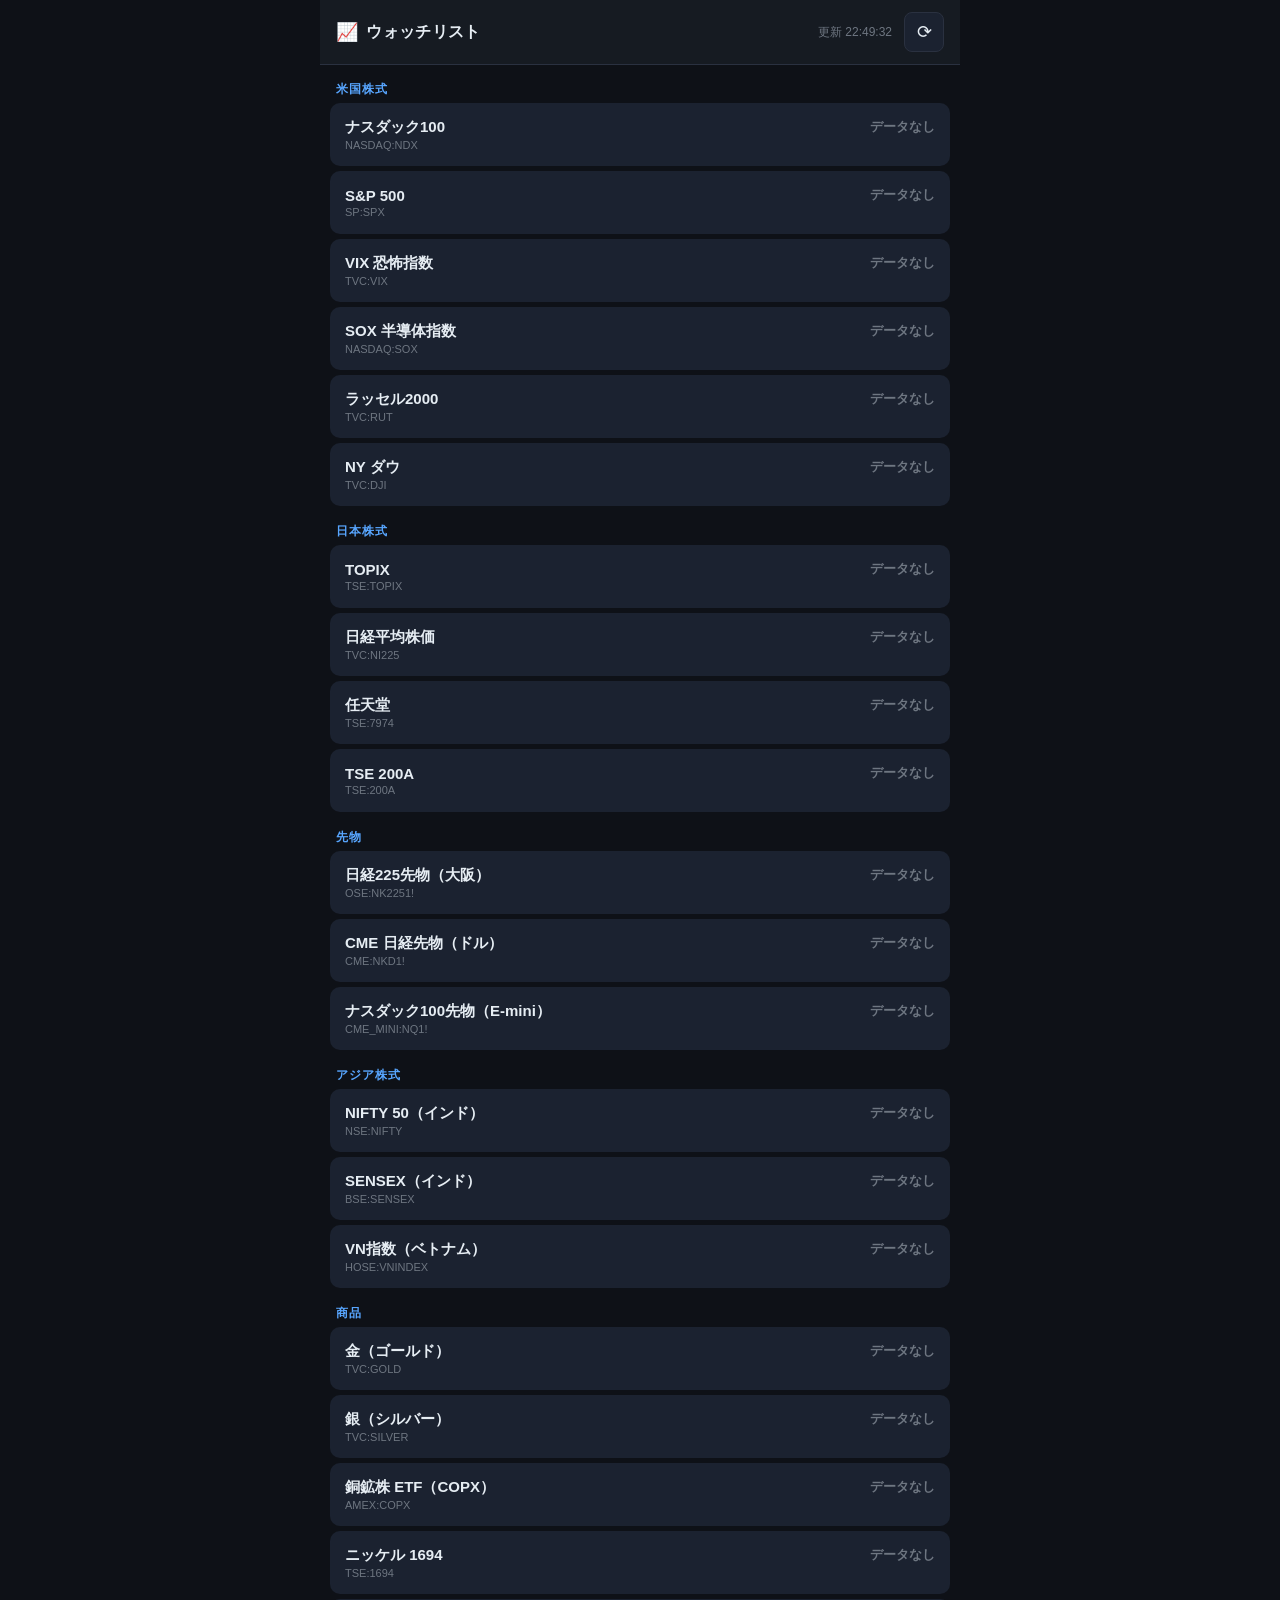
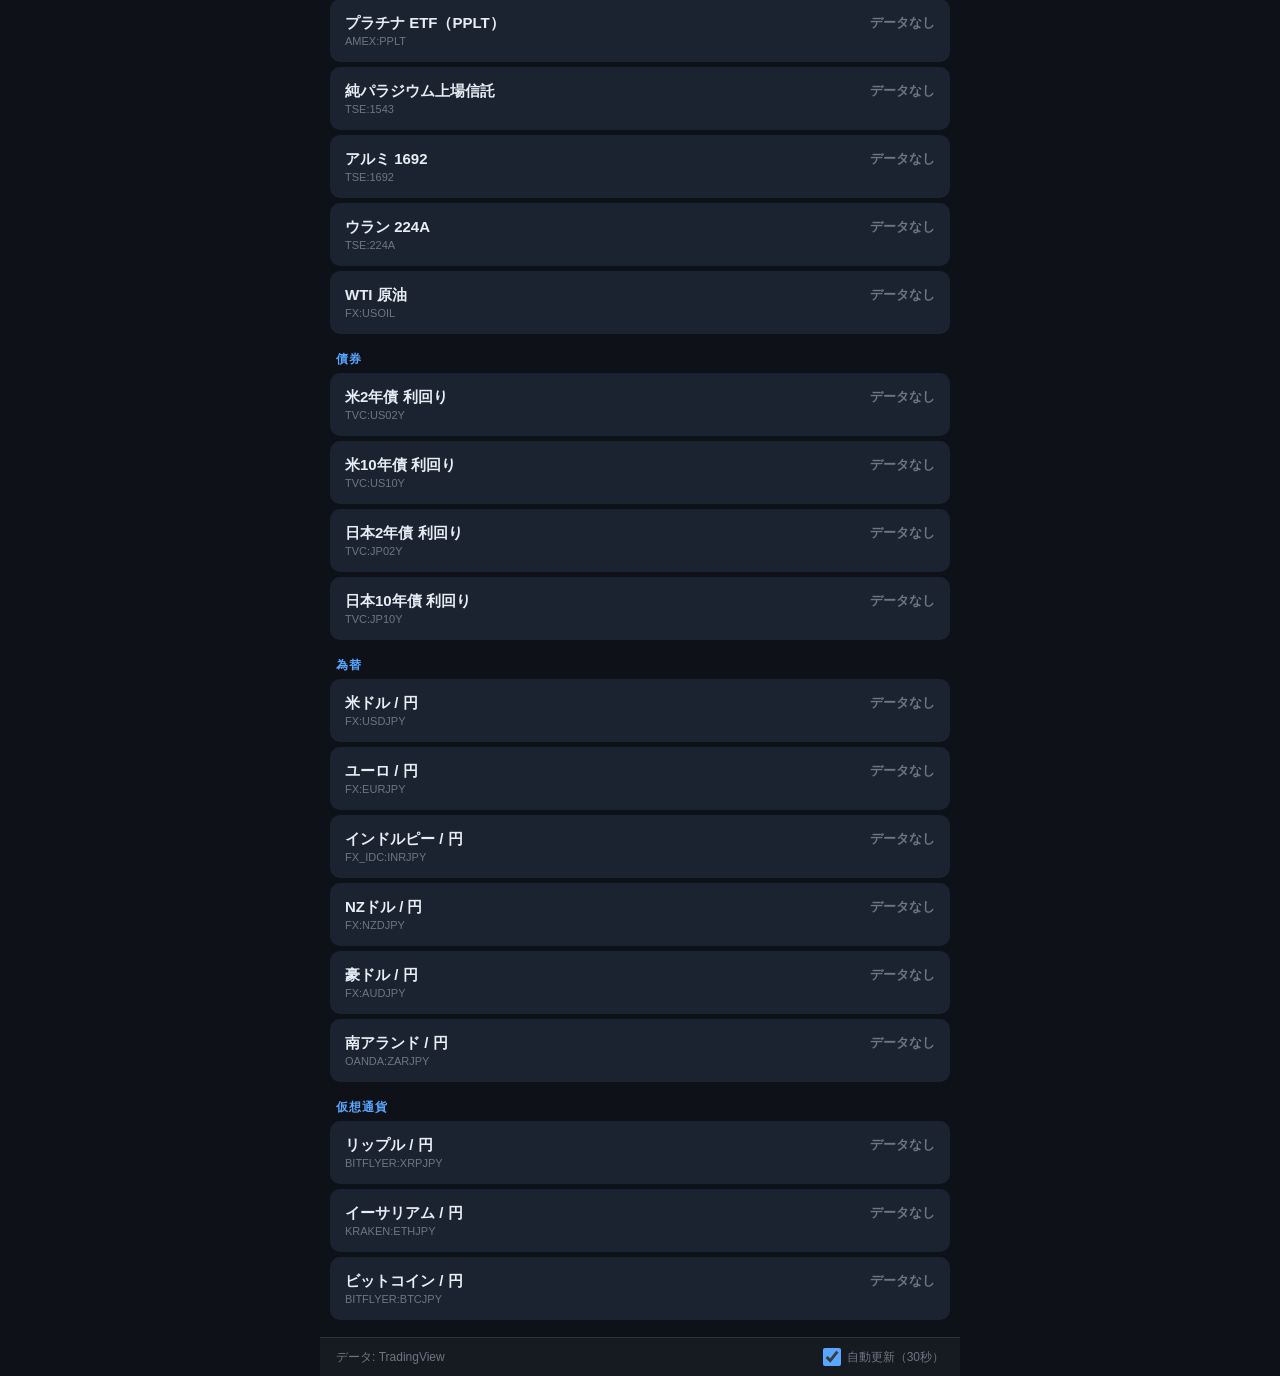
==== index.html @ 6445b15e "ウォッチリスト Web/PWA版を追加 株価指数・為替・商品・債券・仮想通貨の現在値・前日比・前日比%を表示する スマホ対応のWebアプリ（PWA）。GitHub Pagesで公開可能。  Co-Au" ====
<!DOCTYPE html>
<html lang="ja">
<head>
  <meta charset="UTF-8" />
  <meta name="viewport" content="width=device-width, initial-scale=1.0, viewport-fit=cover" />
  <title>ウォッチリスト</title>
  <meta name="theme-color" content="#0e1117" />
  <meta name="color-scheme" content="dark" />
  <!-- iOS: ホーム画面アプリ用 -->
  <meta name="apple-mobile-web-app-capable" content="yes" />
  <meta name="apple-mobile-web-app-status-bar-style" content="black-translucent" />
  <meta name="apple-mobile-web-app-title" content="ウォッチリスト" />
  <link rel="apple-touch-icon" href="icons/apple-touch-icon.png" />
  <link rel="manifest" href="manifest.webmanifest" />
  <link rel="stylesheet" href="styles.css" />
</head>
<body>
  <header class="topbar">
    <div class="title">
      <span class="logo">📈</span>
      <span>ウォッチリスト</span>
    </div>
    <div class="actions">
      <span id="updated" class="updated">—</span>
      <button id="refresh" class="refresh-btn" title="更新" aria-label="更新">⟳</button>
    </div>
  </header>

  <main id="list" class="list">
    <div class="placeholder">読み込み中…</div>
  </main>

  <footer class="footer">
    <span>データ: TradingView</span>
    <label class="auto">
      <input type="checkbox" id="autoToggle" checked />
      自動更新（30秒）
    </label>
  </footer>

  <script src="symbols.js"></script>
  <script src="app.js"></script>
</body>
</html>
---- styles.css ----
:root {
  --bg: #0e1117;
  --bg-elev: #161b22;
  --bg-row: #1b2230;
  --bg-row-hover: #222b3a;
  --border: #2a3140;
  --text: #e6edf3;
  --text-dim: #8b949e;
  --text-faint: #6e7681;
  --up: #2ecc71;
  --up-bg: rgba(46, 204, 113, 0.12);
  --down: #ff5c5c;
  --down-bg: rgba(255, 92, 92, 0.12);
  --accent: #58a6ff;
}

* {
  box-sizing: border-box;
  margin: 0;
  padding: 0;
  -webkit-tap-highlight-color: transparent;
}

html, body {
  background: var(--bg);
  color: var(--text);
  font-family: "Segoe UI", "Hiragino Kaku Gothic ProN", "Yu Gothic UI", Meiryo, sans-serif;
  font-size: 15px;
}

body {
  width: 100%;
  max-width: 640px;
  margin: 0 auto;
  min-height: 100vh;
  min-height: 100dvh;
  display: flex;
  flex-direction: column;
}

/* ---- Top bar ---- */
.topbar {
  display: flex;
  align-items: center;
  justify-content: space-between;
  padding: 12px 16px;
  padding-top: calc(12px + env(safe-area-inset-top));
  padding-left: calc(16px + env(safe-area-inset-left));
  padding-right: calc(16px + env(safe-area-inset-right));
  background: var(--bg-elev);
  border-bottom: 1px solid var(--border);
  position: sticky;
  top: 0;
  z-index: 5;
}

.title {
  display: flex;
  align-items: center;
  gap: 8px;
  font-weight: 600;
  font-size: 16px;
  letter-spacing: 0.02em;
}
.logo { font-size: 18px; }

.actions {
  display: flex;
  align-items: center;
  gap: 12px;
}

.updated {
  color: var(--text-faint);
  font-size: 12px;
  font-variant-numeric: tabular-nums;
}

.refresh-btn {
  background: var(--bg-row);
  color: var(--text);
  border: 1px solid var(--border);
  border-radius: 8px;
  width: 40px;
  height: 40px;
  font-size: 18px;
  cursor: pointer;
  transition: background 0.15s, transform 0.3s;
}
.refresh-btn:active { background: var(--bg-row-hover); }
.refresh-btn.spinning { animation: spin 0.8s linear infinite; }

@keyframes spin { to { transform: rotate(360deg); } }

/* ---- List ---- */
.list {
  flex: 1;
  overflow-y: auto;
  -webkit-overflow-scrolling: touch;
  padding: 4px 0 12px;
  padding-left: env(safe-area-inset-left);
  padding-right: env(safe-area-inset-right);
}

.placeholder {
  color: var(--text-dim);
  text-align: center;
  padding: 48px 0;
}

.section-head {
  position: sticky;
  top: 0;
  background: var(--bg);
  color: var(--accent);
  font-size: 12px;
  font-weight: 700;
  letter-spacing: 0.08em;
  text-transform: uppercase;
  padding: 12px 16px 5px;
  z-index: 2;
}

.row {
  display: grid;
  grid-template-columns: 1fr auto;
  align-items: center;
  gap: 4px 12px;
  padding: 12px 14px;
  margin: 0 10px 5px;
  background: var(--bg-row);
  border-radius: 10px;
  border: 1px solid transparent;
  transition: background 0.12s;
}
.row:active { background: var(--bg-row-hover); }

.name-cell { min-width: 0; }
.name {
  font-weight: 600;
  font-size: 15px;
  white-space: nowrap;
  overflow: hidden;
  text-overflow: ellipsis;
}
.symbol {
  color: var(--text-faint);
  font-size: 11px;
  font-variant-numeric: tabular-nums;
  margin-top: 2px;
}

.value-cell {
  text-align: right;
  white-space: nowrap;
}
.price {
  font-weight: 700;
  font-variant-numeric: tabular-nums;
  font-size: 17px;
}
.change {
  font-size: 12px;
  font-variant-numeric: tabular-nums;
  margin-top: 3px;
  display: inline-flex;
  gap: 7px;
  align-items: center;
}
.chg-pct {
  padding: 2px 7px;
  border-radius: 6px;
  font-weight: 600;
}

.up { color: var(--up); }
.down { color: var(--down); }
.flat { color: var(--text-dim); }
.chg-pct.up { background: var(--up-bg); }
.chg-pct.down { background: var(--down-bg); }
.chg-pct.flat { background: rgba(139,148,158,0.12); }

.na { color: var(--text-faint); font-size: 13px; }

.row.loading .price,
.row.loading .change { color: var(--text-faint); }

/* ---- Footer ---- */
.footer {
  display: flex;
  align-items: center;
  justify-content: space-between;
  padding: 10px 16px;
  padding-bottom: calc(10px + env(safe-area-inset-bottom));
  padding-left: calc(16px + env(safe-area-inset-left));
  padding-right: calc(16px + env(safe-area-inset-right));
  background: var(--bg-elev);
  border-top: 1px solid var(--border);
  color: var(--text-faint);
  font-size: 12px;
}
.auto {
  display: flex;
  align-items: center;
  gap: 6px;
  cursor: pointer;
  user-select: none;
}
.auto input {
  accent-color: var(--accent);
  width: 18px;
  height: 18px;
}

/* Scrollbar (desktop) */
.list::-webkit-scrollbar { width: 9px; }
.list::-webkit-scrollbar-track { background: transparent; }
.list::-webkit-scrollbar-thumb {
  background: #2a3140;
  border-radius: 5px;
  border: 2px solid var(--bg);
}
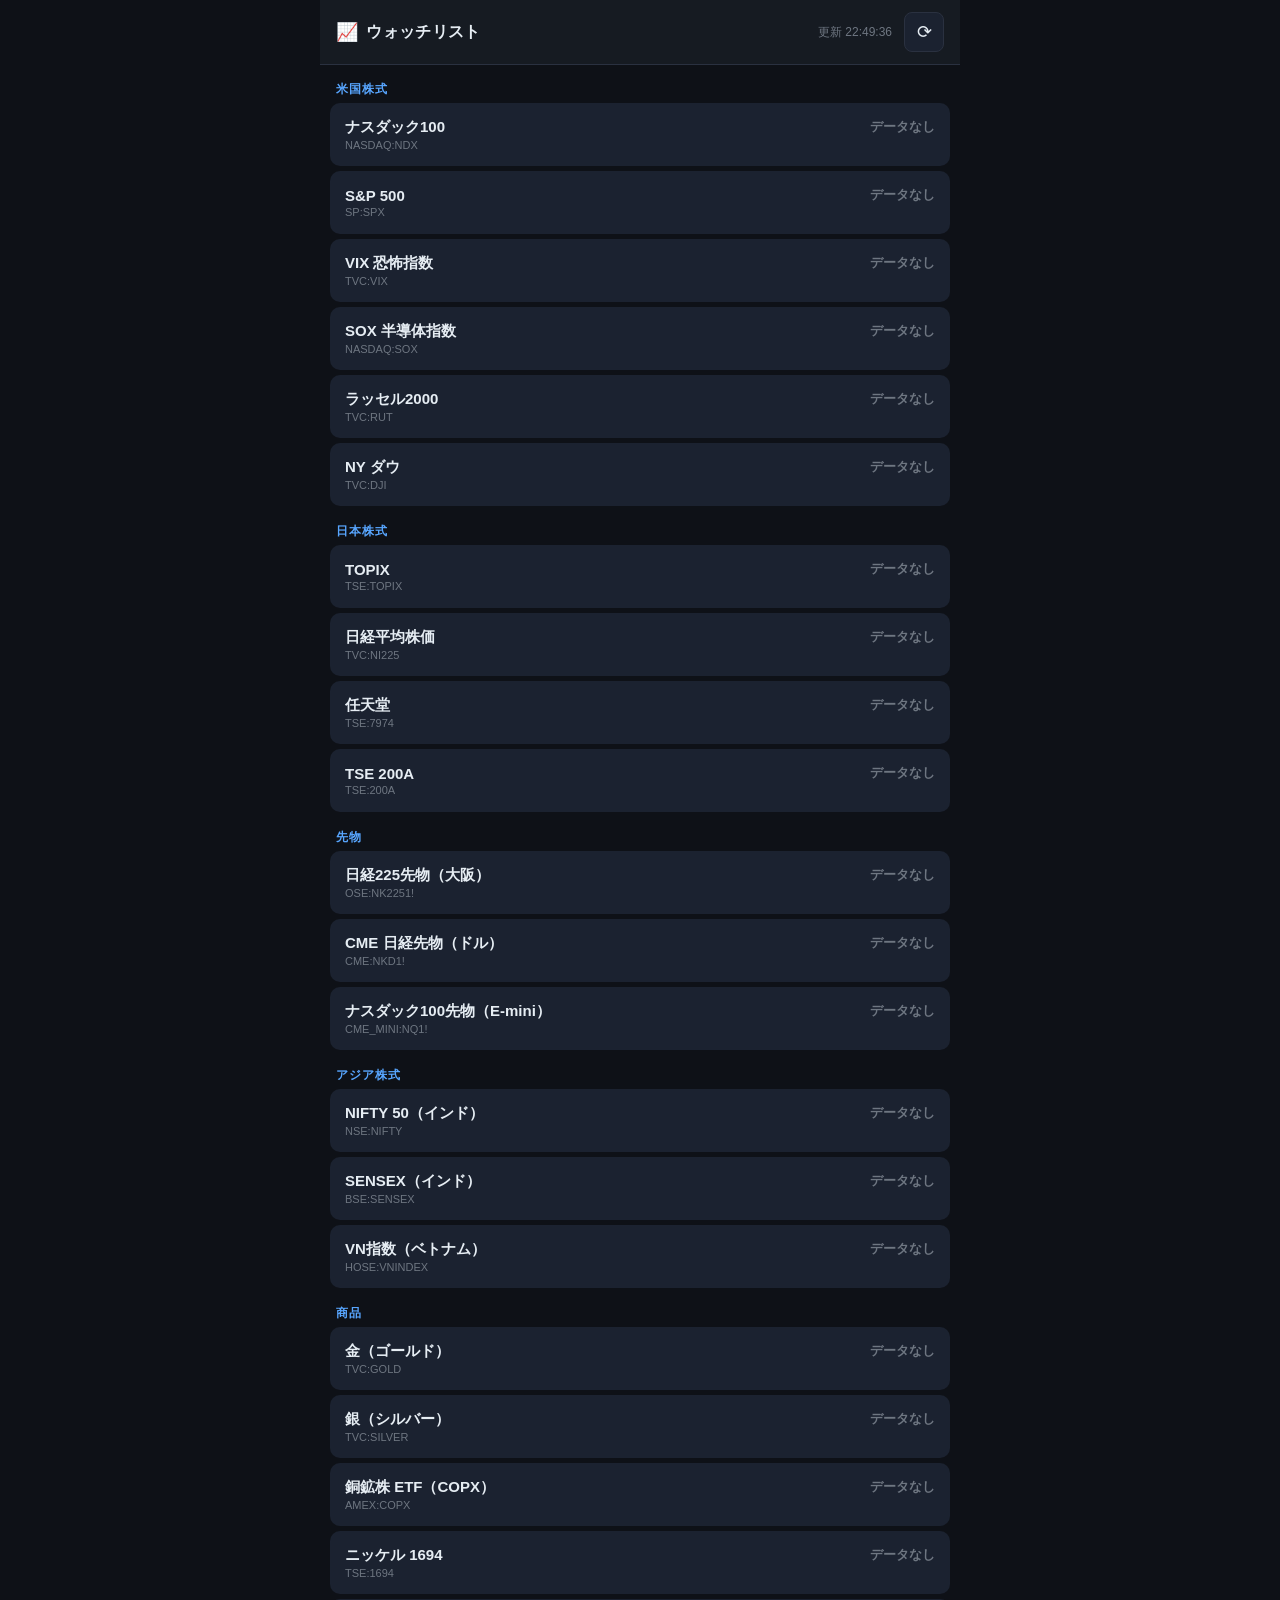
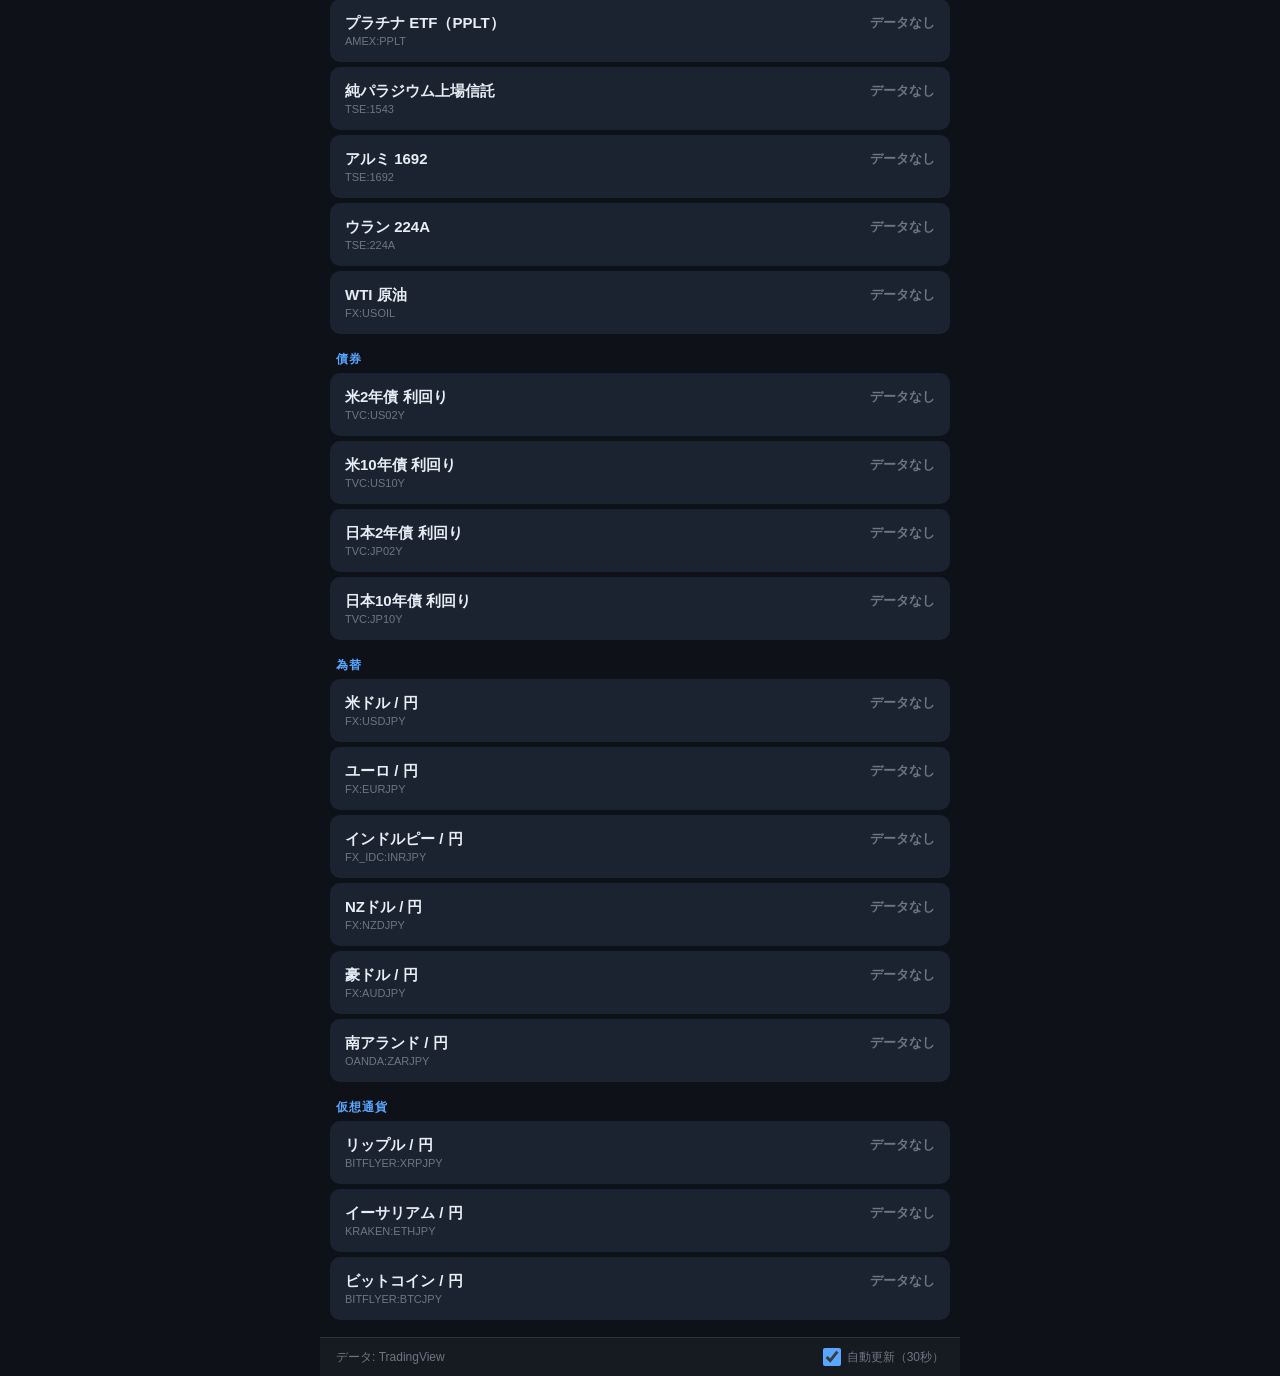
==== commit 85aa8e06: "月足チャート表示機能を追加 各銘柄をタップするとTradingViewの月足ローソク足チャートをモーダル表示。 - 埋め込み非対応の主要指数(S&P500/NASDAQ100/NYダウ/日経平均)はC" ====
--- a/index.html
+++ b/index.html
@@ -38,6 +38,25 @@
     </label>
   </footer>
 
+  <!-- 月足チャート モーダル -->
+  <div id="chartModal" class="modal" hidden>
+    <div class="modal-head">
+      <div class="modal-title">
+        <span id="chartName"></span>
+        <span id="chartSymbol" class="modal-sym"></span>
+        <span class="modal-tf">月足</span>
+      </div>
+      <div class="modal-head-actions">
+        <a id="chartOpenTV" class="tv-btn" href="#" target="_blank" rel="noopener" title="TradingViewで開く">TV ↗</a>
+        <button id="chartClose" class="modal-close" aria-label="閉じる">✕</button>
+      </div>
+    </div>
+    <div class="modal-body">
+      <div id="chartLoading" class="modal-loading">チャートを読み込み中…</div>
+      <iframe id="chartFrame" title="月足チャート" frameborder="0" scrolling="no" allowtransparency="true"></iframe>
+    </div>
+  </div>
+
   <script src="symbols.js"></script>
   <script src="app.js"></script>
 </body>
--- a/styles.css
+++ b/styles.css
@@ -132,7 +132,9 @@
   border-radius: 10px;
   border: 1px solid transparent;
   transition: background 0.12s;
-}
+  cursor: pointer;
+}
+.row:hover { border-color: var(--border); }
 .row:active { background: var(--bg-row-hover); }
 
 .name-cell { min-width: 0; }
@@ -212,6 +214,115 @@
   height: 18px;
 }
 
+/* ---- 月足チャート モーダル ---- */
+.modal {
+  position: fixed;
+  inset: 0;
+  z-index: 50;
+  background: var(--bg);
+  display: flex;
+  flex-direction: column;
+  animation: fadeIn 0.15s ease;
+}
+.modal[hidden] { display: none; }
+
+@keyframes fadeIn { from { opacity: 0; } to { opacity: 1; } }
+
+.modal-head {
+  display: flex;
+  align-items: center;
+  justify-content: space-between;
+  gap: 10px;
+  padding: 12px 16px;
+  padding-top: calc(12px + env(safe-area-inset-top));
+  padding-left: calc(16px + env(safe-area-inset-left));
+  padding-right: calc(16px + env(safe-area-inset-right));
+  background: var(--bg-elev);
+  border-bottom: 1px solid var(--border);
+}
+.modal-title {
+  display: flex;
+  align-items: baseline;
+  gap: 8px;
+  min-width: 0;
+  font-weight: 600;
+  font-size: 16px;
+  white-space: nowrap;
+  overflow: hidden;
+}
+.modal-title > span:first-child {
+  overflow: hidden;
+  text-overflow: ellipsis;
+}
+.modal-sym {
+  color: var(--text-faint);
+  font-size: 12px;
+  font-variant-numeric: tabular-nums;
+}
+.modal-tf {
+  flex: none;
+  color: var(--accent);
+  background: rgba(88, 166, 255, 0.12);
+  font-size: 12px;
+  font-weight: 700;
+  padding: 2px 8px;
+  border-radius: 6px;
+}
+.modal-head-actions {
+  display: flex;
+  align-items: center;
+  gap: 8px;
+  flex: none;
+}
+.tv-btn {
+  display: inline-flex;
+  align-items: center;
+  height: 40px;
+  padding: 0 12px;
+  background: var(--accent);
+  color: #0b1622;
+  font-size: 13px;
+  font-weight: 700;
+  text-decoration: none;
+  border-radius: 8px;
+  white-space: nowrap;
+}
+.tv-btn:active { filter: brightness(0.9); }
+.modal-close {
+  flex: none;
+  background: var(--bg-row);
+  color: var(--text);
+  border: 1px solid var(--border);
+  border-radius: 8px;
+  width: 40px;
+  height: 40px;
+  font-size: 16px;
+  cursor: pointer;
+}
+.modal-close:active { background: var(--bg-row-hover); }
+
+.modal-body {
+  position: relative;
+  flex: 1;
+  background: var(--bg);
+}
+.modal-loading {
+  position: absolute;
+  inset: 0;
+  display: flex;
+  align-items: center;
+  justify-content: center;
+  color: var(--text-dim);
+  font-size: 14px;
+}
+#chartFrame {
+  position: relative;
+  width: 100%;
+  height: 100%;
+  border: 0;
+  display: block;
+}
+
 /* Scrollbar (desktop) */
 .list::-webkit-scrollbar { width: 9px; }
 .list::-webkit-scrollbar-track { background: transparent; }
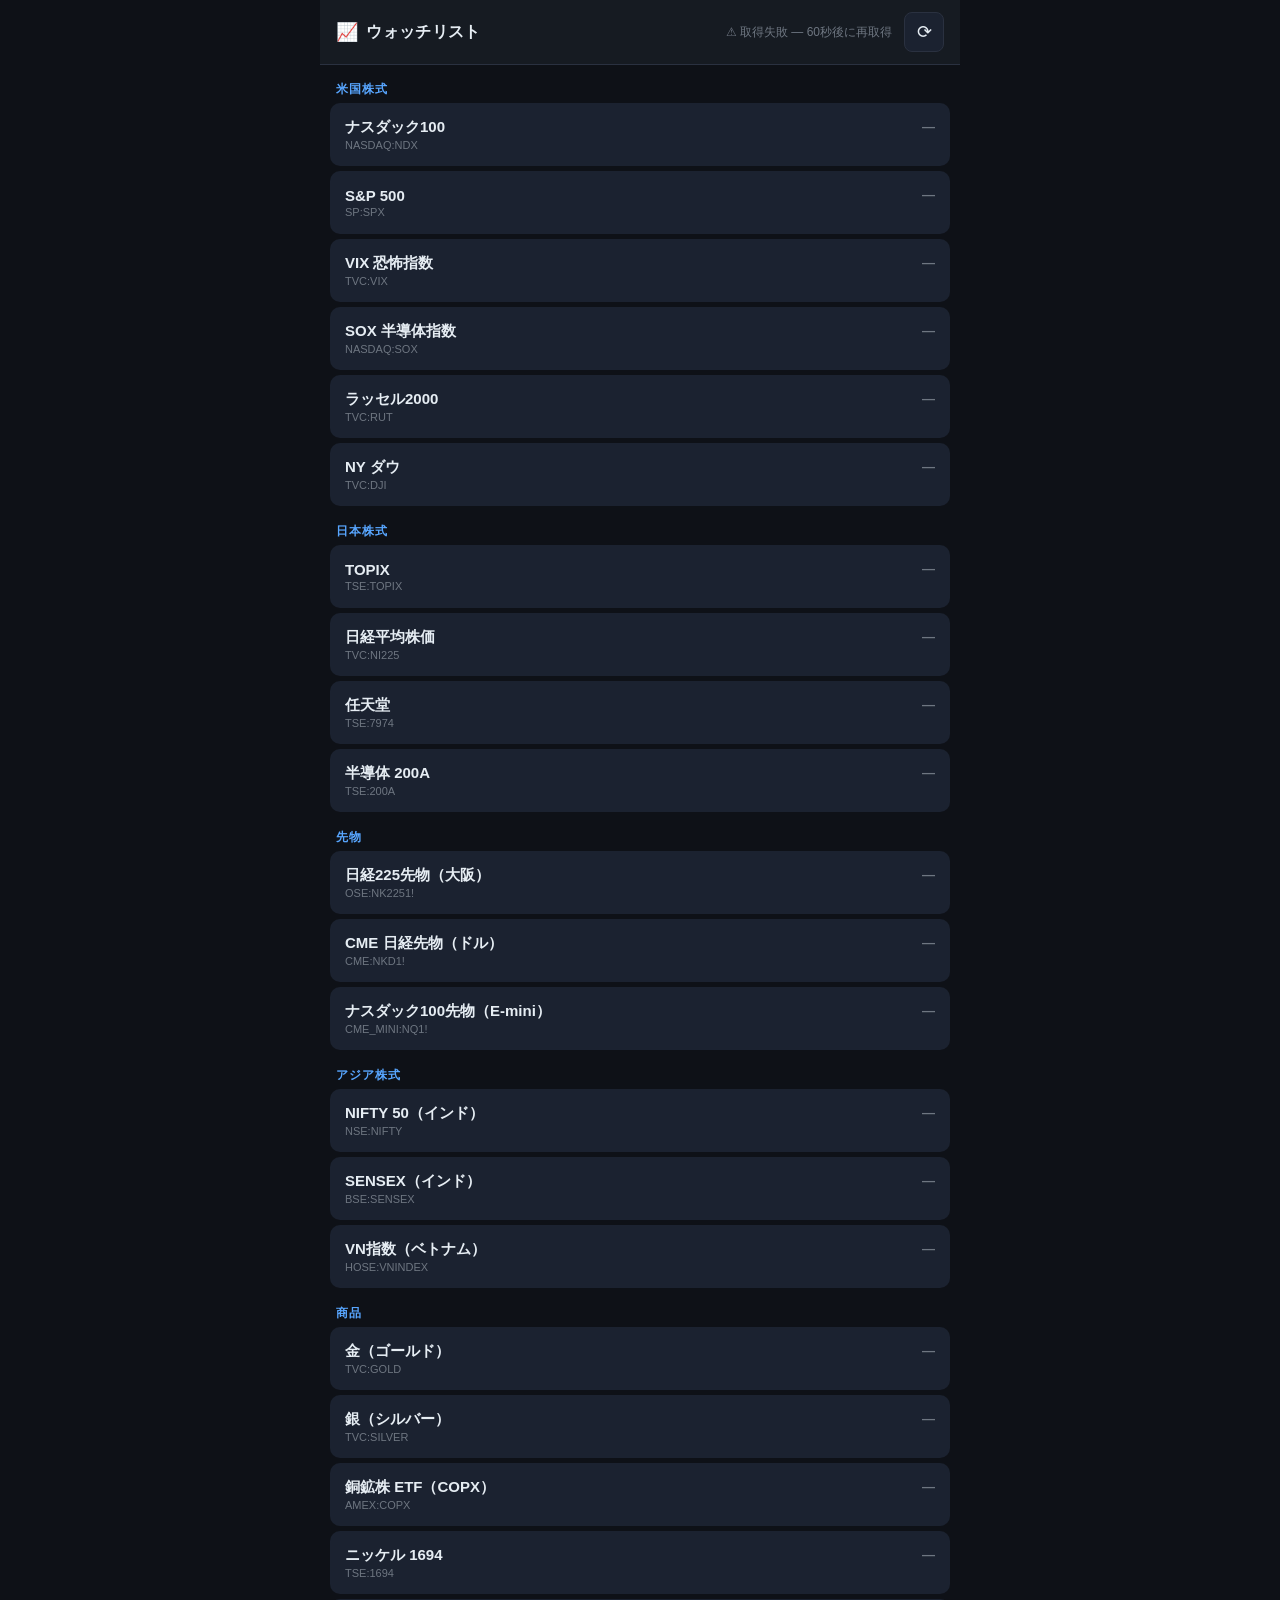
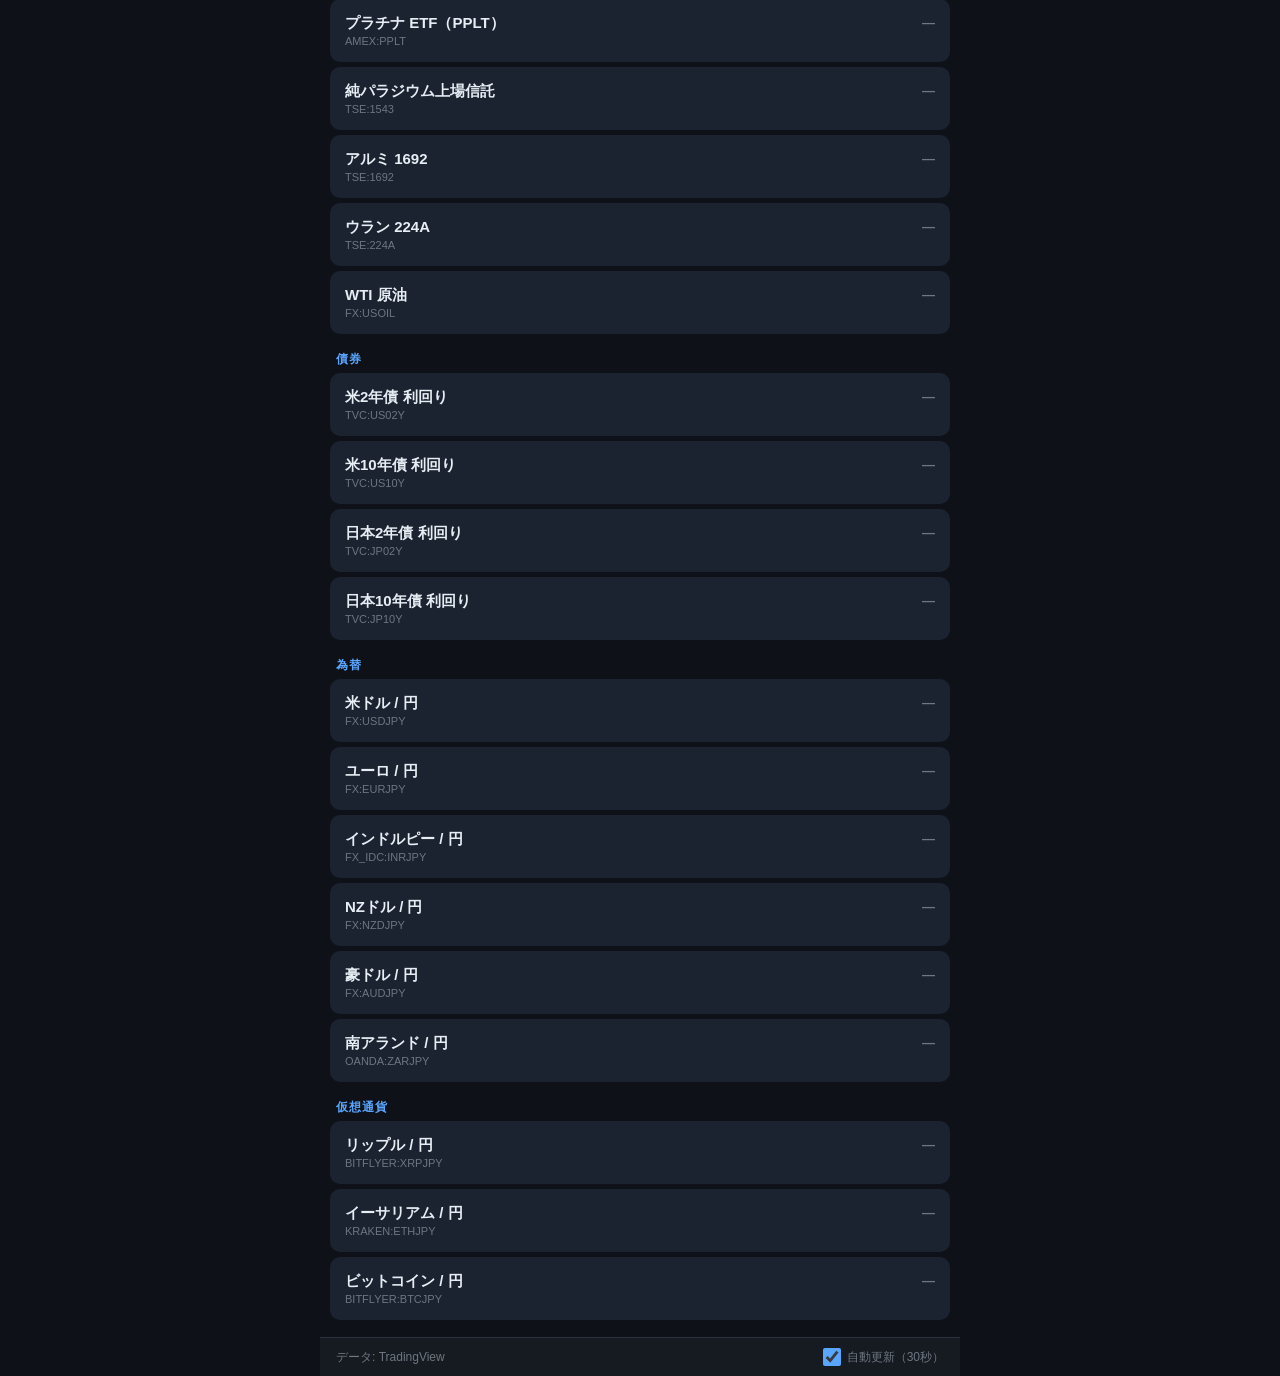
==== commit b0147d2d: "表示できない銘柄にStooq月足チャートを追加 TradingView埋め込みで表示できない銘柄(TSE個別株・ETF・TOPIX・SENSEX等)を Stooqの月足チャート画像でアプリ内表示できる" ====
--- a/index.html
+++ b/index.html
@@ -44,16 +44,23 @@
       <div class="modal-title">
         <span id="chartName"></span>
         <span id="chartSymbol" class="modal-sym"></span>
-        <span class="modal-tf">月足</span>
       </div>
       <div class="modal-head-actions">
-        <a id="chartOpenTV" class="tv-btn" href="#" target="_blank" rel="noopener" title="TradingViewで開く">TV ↗</a>
+        <div id="srcToggle" class="src-toggle" hidden>
+          <button type="button" class="src-btn" data-src="tv">TV</button>
+          <button type="button" class="src-btn" data-src="stooq">Stooq</button>
+        </div>
+        <a id="chartOpenExt" class="tv-btn" href="#" target="_blank" rel="noopener" title="外部サイトで開く">↗</a>
         <button id="chartClose" class="modal-close" aria-label="閉じる">✕</button>
       </div>
     </div>
     <div class="modal-body">
       <div id="chartLoading" class="modal-loading">チャートを読み込み中…</div>
       <iframe id="chartFrame" title="月足チャート" frameborder="0" scrolling="no" allowtransparency="true"></iframe>
+      <div id="chartImgWrap" class="chart-img-wrap" hidden>
+        <img id="chartImg" alt="月足チャート" />
+        <div class="chart-img-note">Stooq 提供 ・ 月足ローソク足</div>
+      </div>
     </div>
   </div>
 
--- a/styles.css
+++ b/styles.css
@@ -187,6 +187,10 @@
 .row.loading .price,
 .row.loading .change { color: var(--text-faint); }
 
+/* 取得失敗時に直近値を保持表示（薄く） */
+.row.stale .price,
+.row.stale .change { opacity: 0.5; }
+
 /* ---- Footer ---- */
 .footer {
   display: flex;
@@ -242,15 +246,16 @@
 }
 .modal-title {
   display: flex;
-  align-items: baseline;
-  gap: 8px;
+  flex-direction: column;
+  justify-content: center;
+  gap: 1px;
   min-width: 0;
+  overflow: hidden;
+}
+.modal-title > span:first-child {
   font-weight: 600;
-  font-size: 16px;
+  font-size: 15px;
   white-space: nowrap;
-  overflow: hidden;
-}
-.modal-title > span:first-child {
   overflow: hidden;
   text-overflow: ellipsis;
 }
@@ -301,10 +306,55 @@
 }
 .modal-close:active { background: var(--bg-row-hover); }
 
+/* ソース切替（TV / Stooq） */
+.src-toggle {
+  display: inline-flex;
+  border: 1px solid var(--border);
+  border-radius: 8px;
+  overflow: hidden;
+  flex: none;
+}
+.src-btn {
+  background: var(--bg-row);
+  color: var(--text-dim);
+  border: 0;
+  height: 40px;
+  padding: 0 12px;
+  font-size: 13px;
+  font-weight: 700;
+  cursor: pointer;
+}
+.src-btn + .src-btn { border-left: 1px solid var(--border); }
+.src-btn.active { background: var(--accent); color: #0b1622; }
+
 .modal-body {
   position: relative;
   flex: 1;
   background: var(--bg);
+}
+
+/* Stooq 画像チャート */
+.chart-img-wrap {
+  position: absolute;
+  inset: 0;
+  display: flex;
+  flex-direction: column;
+  align-items: center;
+  justify-content: center;
+  gap: 10px;
+  padding: 12px;
+  overflow: auto;
+}
+#chartImg {
+  max-width: 100%;
+  height: auto;
+  background: #fff;
+  border-radius: 8px;
+  box-shadow: 0 2px 12px rgba(0, 0, 0, 0.4);
+}
+.chart-img-note {
+  color: var(--text-faint);
+  font-size: 12px;
 }
 .modal-loading {
   position: absolute;
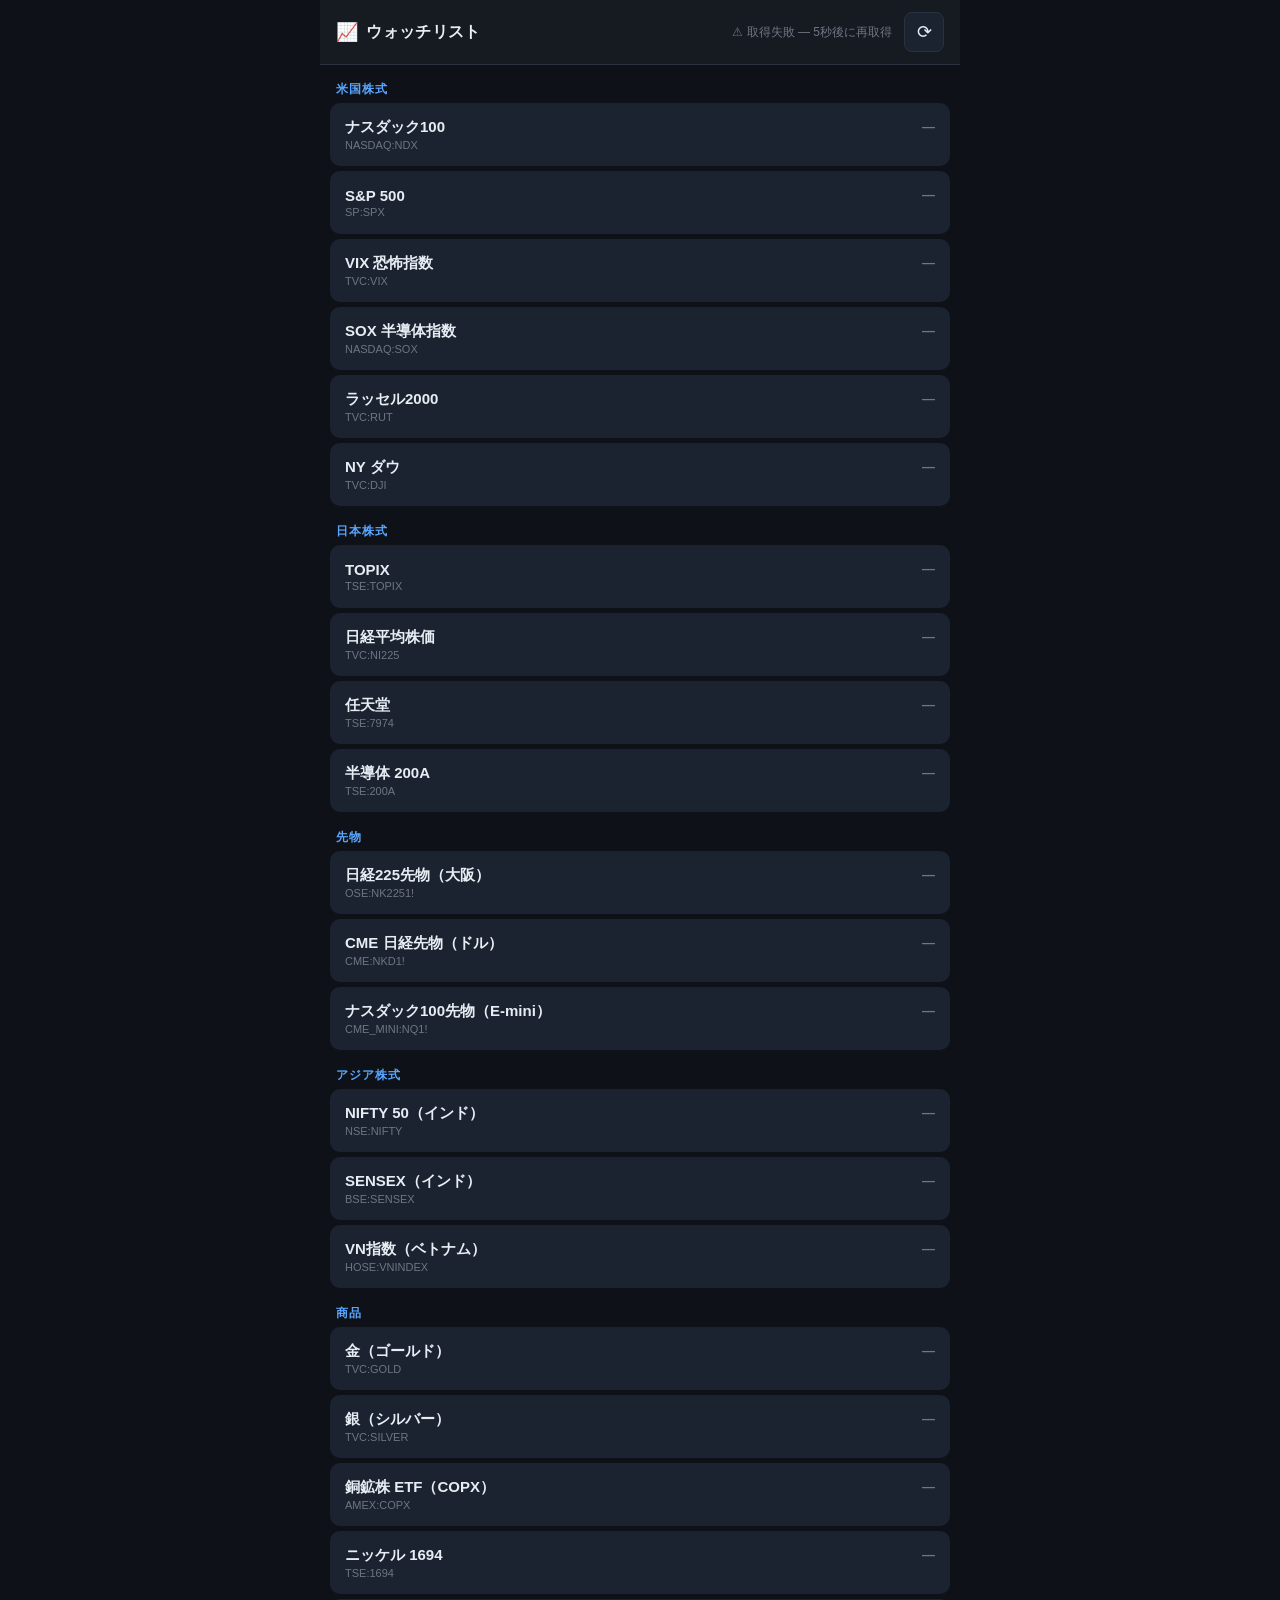
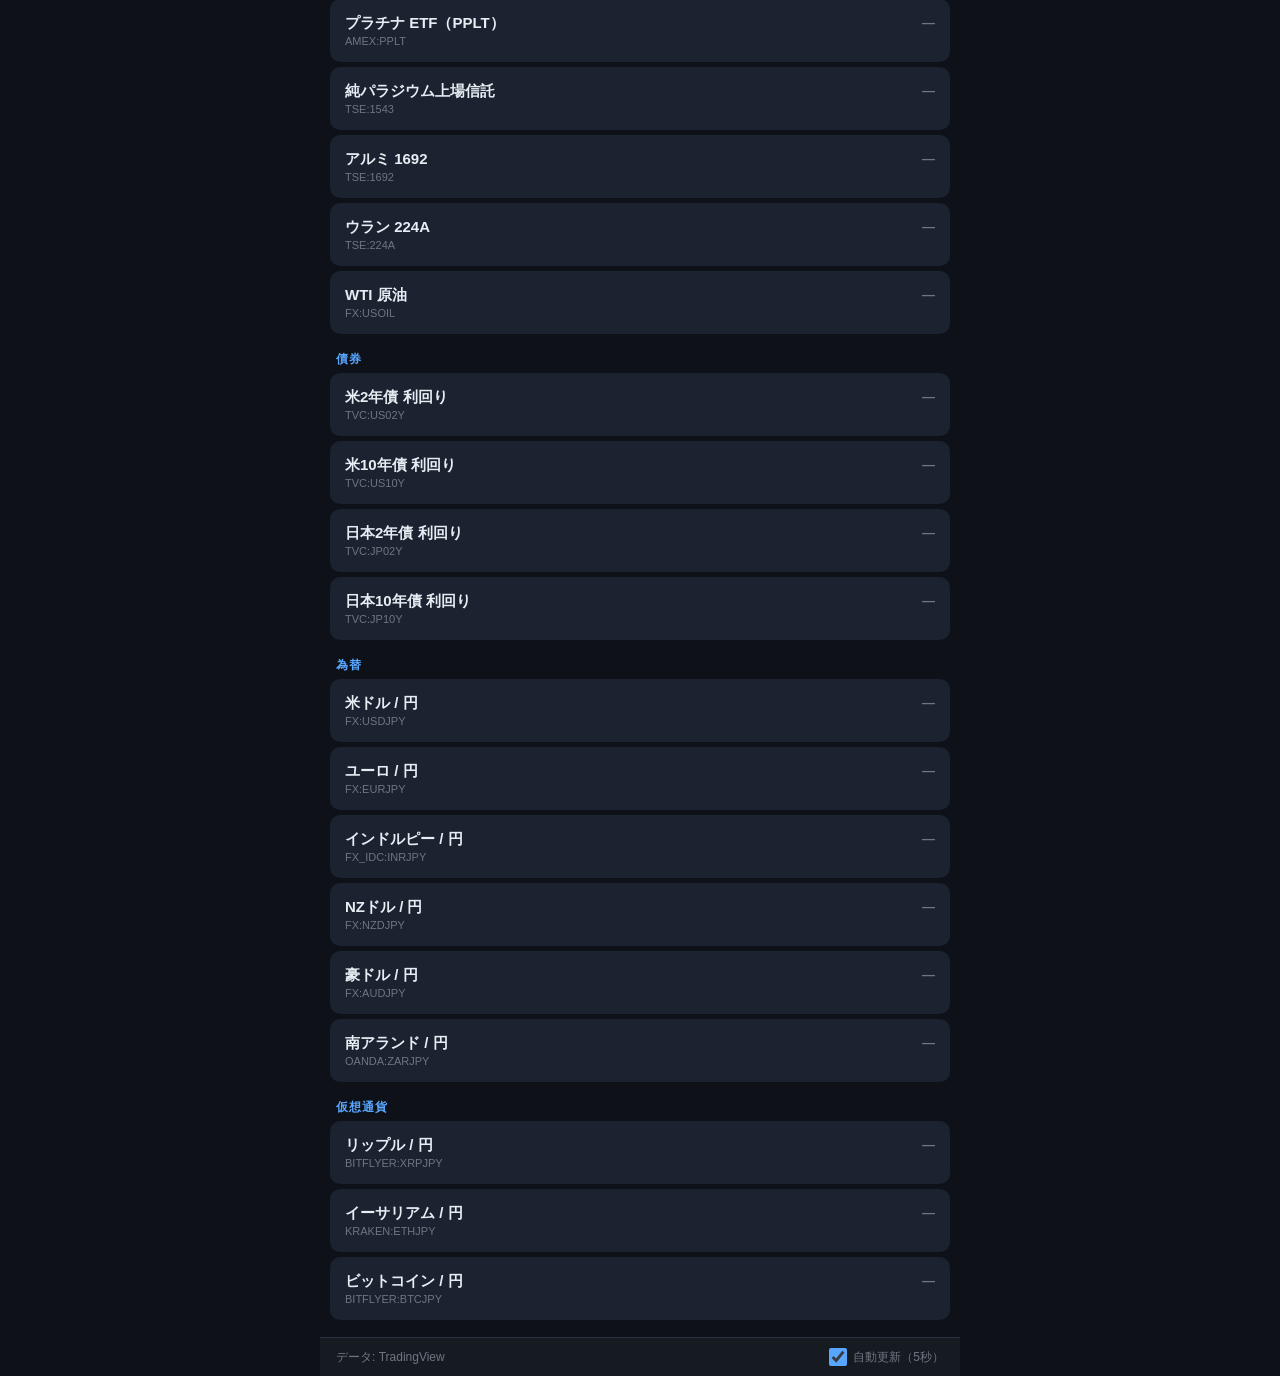
==== commit 5987bebb: "自動更新間隔を5秒に変更 自動更新の間隔を60秒→5秒に短縮（まとめ取得のため1回5秒で1リクエスト）。 フッター表示も「自動更新（5秒）」に更新。 Service Worker キャッシュを v8 " ====
--- a/index.html
+++ b/index.html
@@ -34,7 +34,7 @@
     <span>データ: TradingView</span>
     <label class="auto">
       <input type="checkbox" id="autoToggle" checked />
-      自動更新（30秒）
+      自動更新（5秒）
     </label>
   </footer>
 
@@ -58,8 +58,11 @@
       <div id="chartLoading" class="modal-loading">チャートを読み込み中…</div>
       <iframe id="chartFrame" title="月足チャート" frameborder="0" scrolling="no" allowtransparency="true"></iframe>
       <div id="chartImgWrap" class="chart-img-wrap" hidden>
-        <img id="chartImg" alt="月足チャート" />
-        <div class="chart-img-note">Stooq 提供 ・ 月足ローソク足</div>
+        <img id="chartImg" alt="" />
+        <div id="chartImgNote" class="chart-img-note">Stooq 提供 ・ 月足ローソク足</div>
+        <div id="chartImgError" class="chart-img-error" hidden>
+          チャート画像を取得できませんでした。<br />「Stooq ↗」から開いてご確認ください。
+        </div>
       </div>
     </div>
   </div>
--- a/styles.css
+++ b/styles.css
@@ -326,6 +326,7 @@
 }
 .src-btn + .src-btn { border-left: 1px solid var(--border); }
 .src-btn.active { background: var(--accent); color: #0b1622; }
+.src-toggle[hidden] { display: none; }
 
 .modal-body {
   position: relative;
@@ -334,6 +335,7 @@
 }
 
 /* Stooq 画像チャート */
+.chart-img-wrap[hidden] { display: none; }
 .chart-img-wrap {
   position: absolute;
   inset: 0;
@@ -356,6 +358,13 @@
   color: var(--text-faint);
   font-size: 12px;
 }
+.chart-img-error {
+  color: var(--text-dim);
+  font-size: 13px;
+  line-height: 1.6;
+  text-align: center;
+}
+.chart-img-error[hidden] { display: none; }
 .modal-loading {
   position: absolute;
   inset: 0;
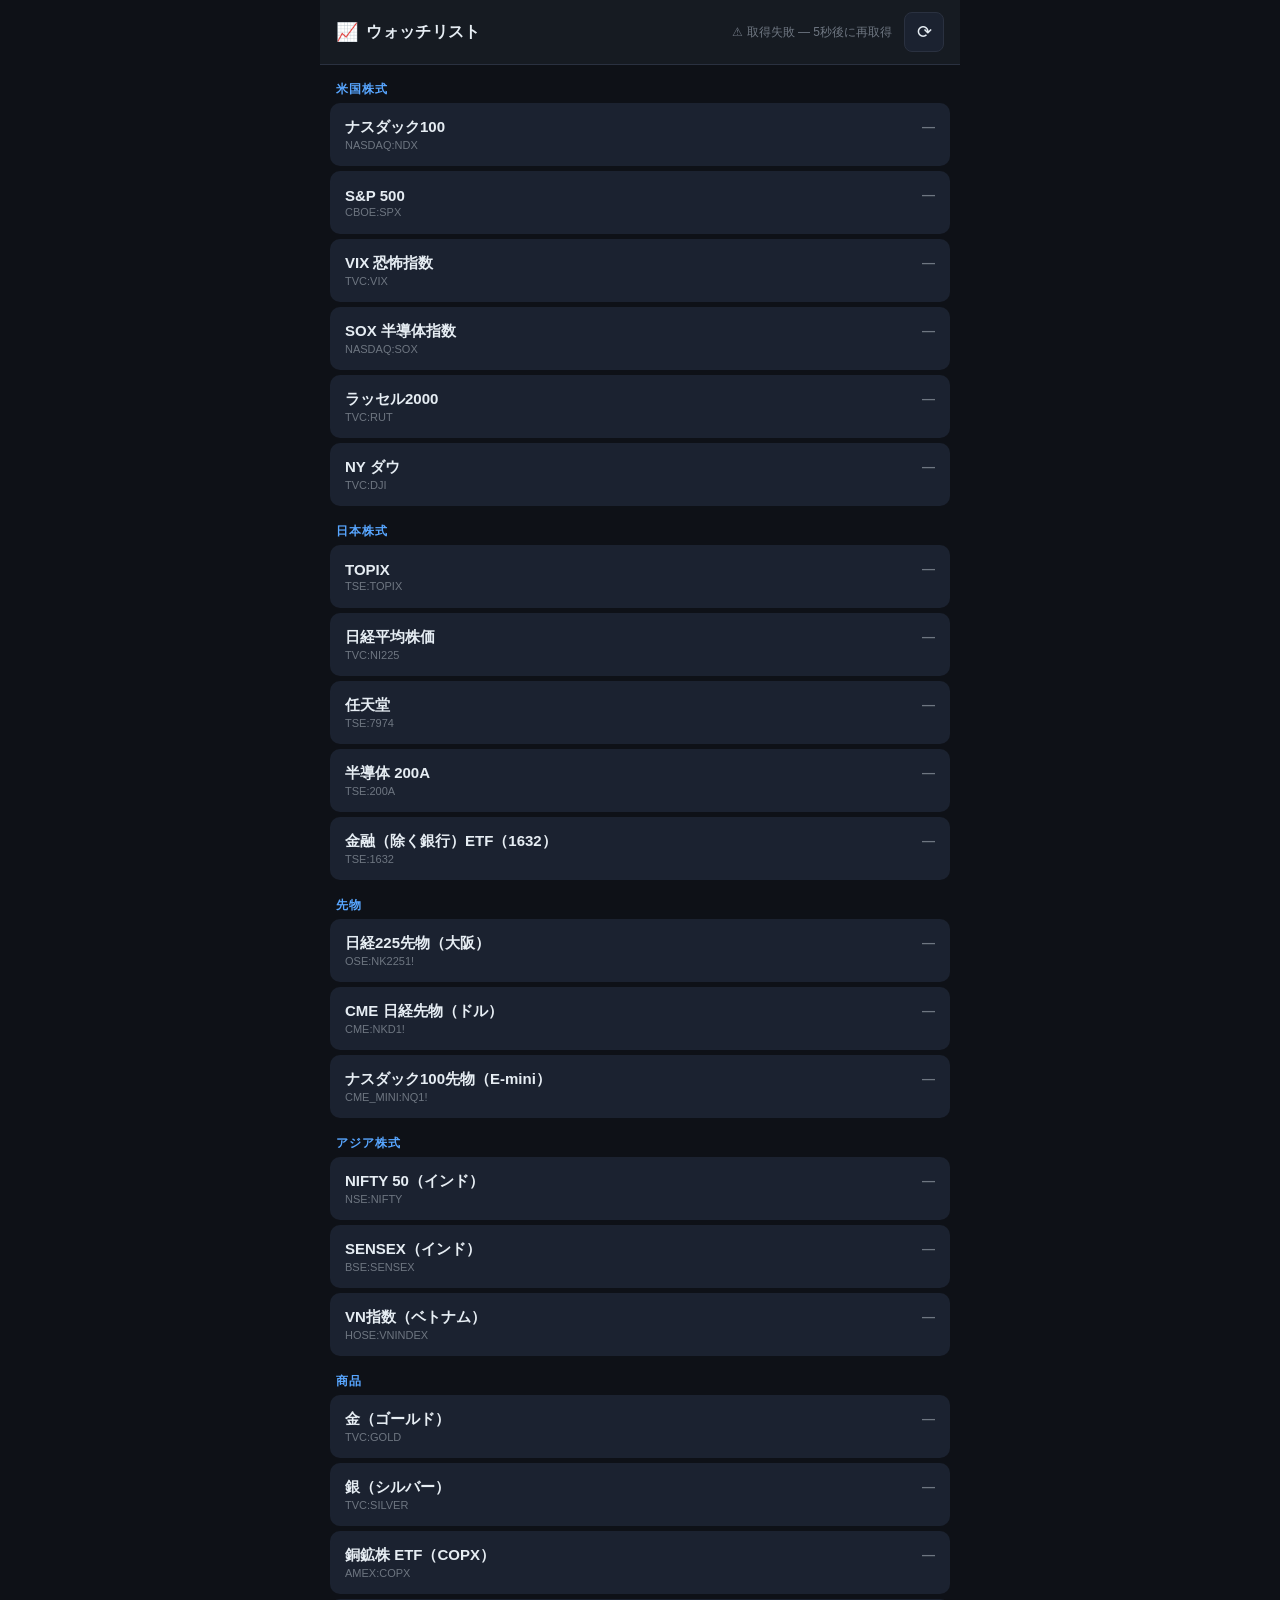
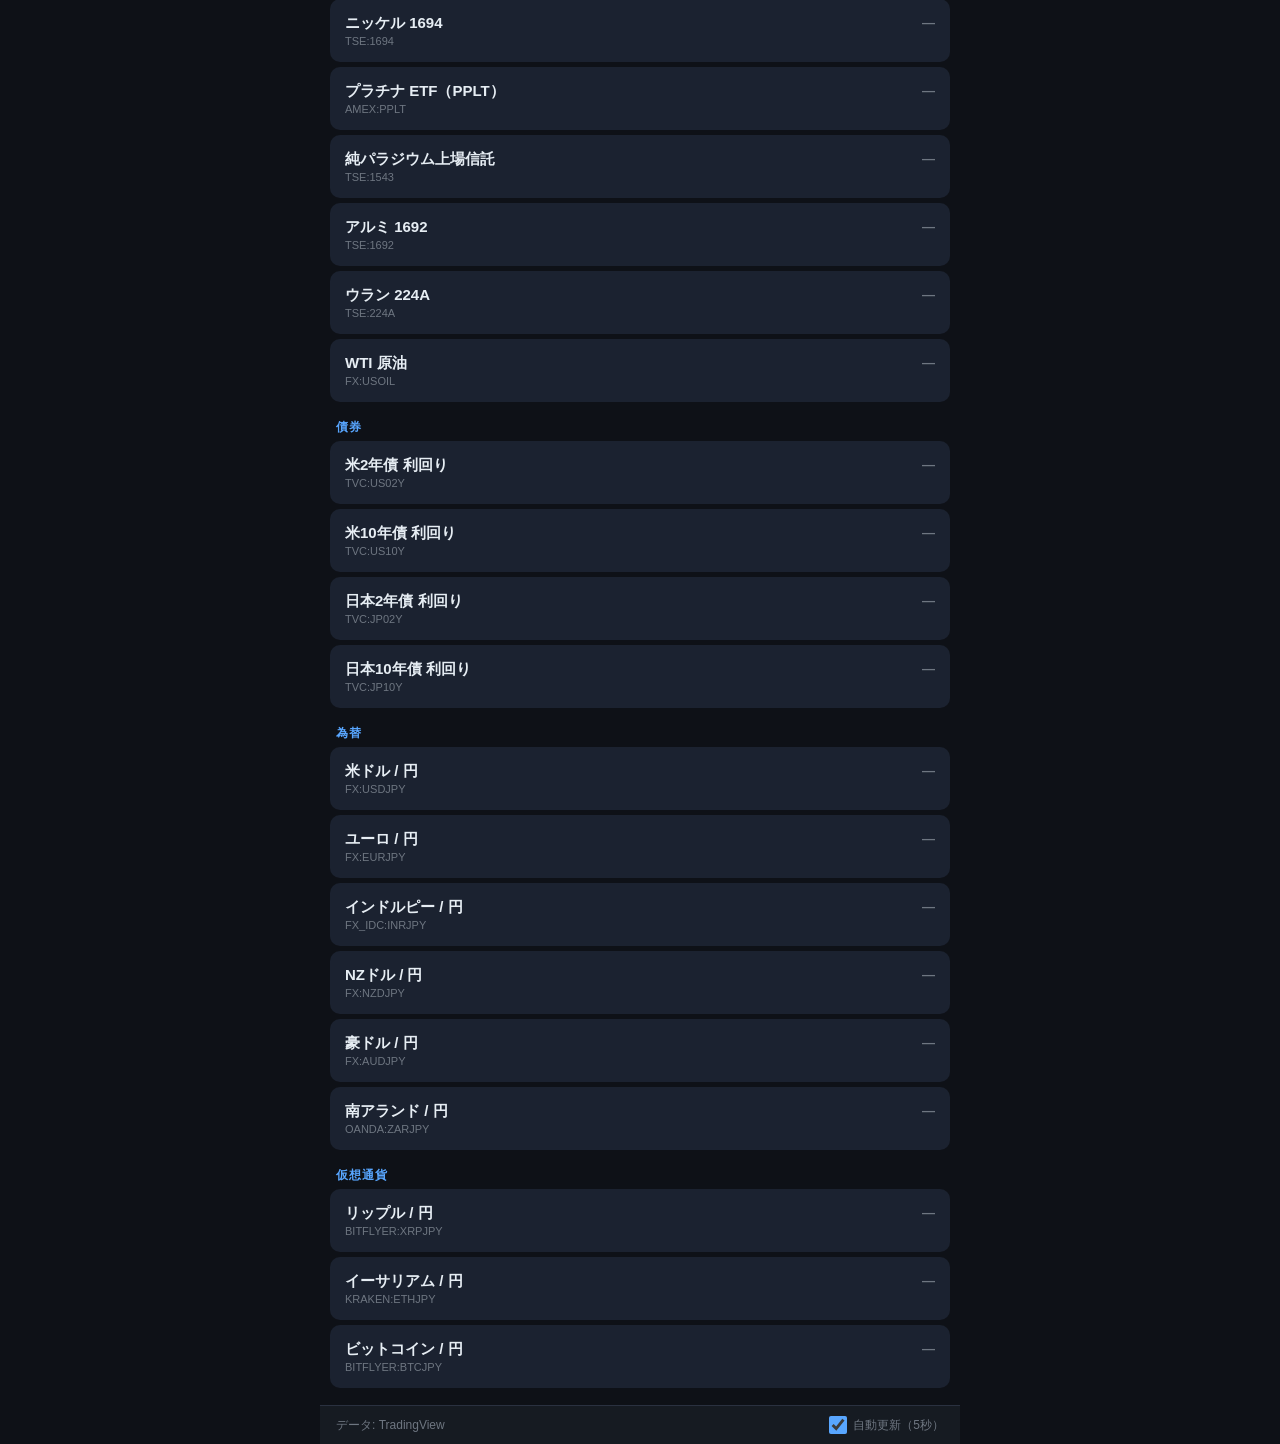
==== commit 62597192: "ブラウザタブ用のfaviconリンクを追加 index.html に rel=icon を追加し、タブにもアプリアイコンを表示。 Service Worker キャッシュを v11 に更新。  Co-" ====
--- a/index.html
+++ b/index.html
@@ -11,6 +11,7 @@
   <meta name="apple-mobile-web-app-status-bar-style" content="black-translucent" />
   <meta name="apple-mobile-web-app-title" content="ウォッチリスト" />
   <link rel="apple-touch-icon" href="icons/apple-touch-icon.png" />
+  <link rel="icon" type="image/png" href="icons/icon192.png" />
   <link rel="manifest" href="manifest.webmanifest" />
   <link rel="stylesheet" href="styles.css" />
 </head>
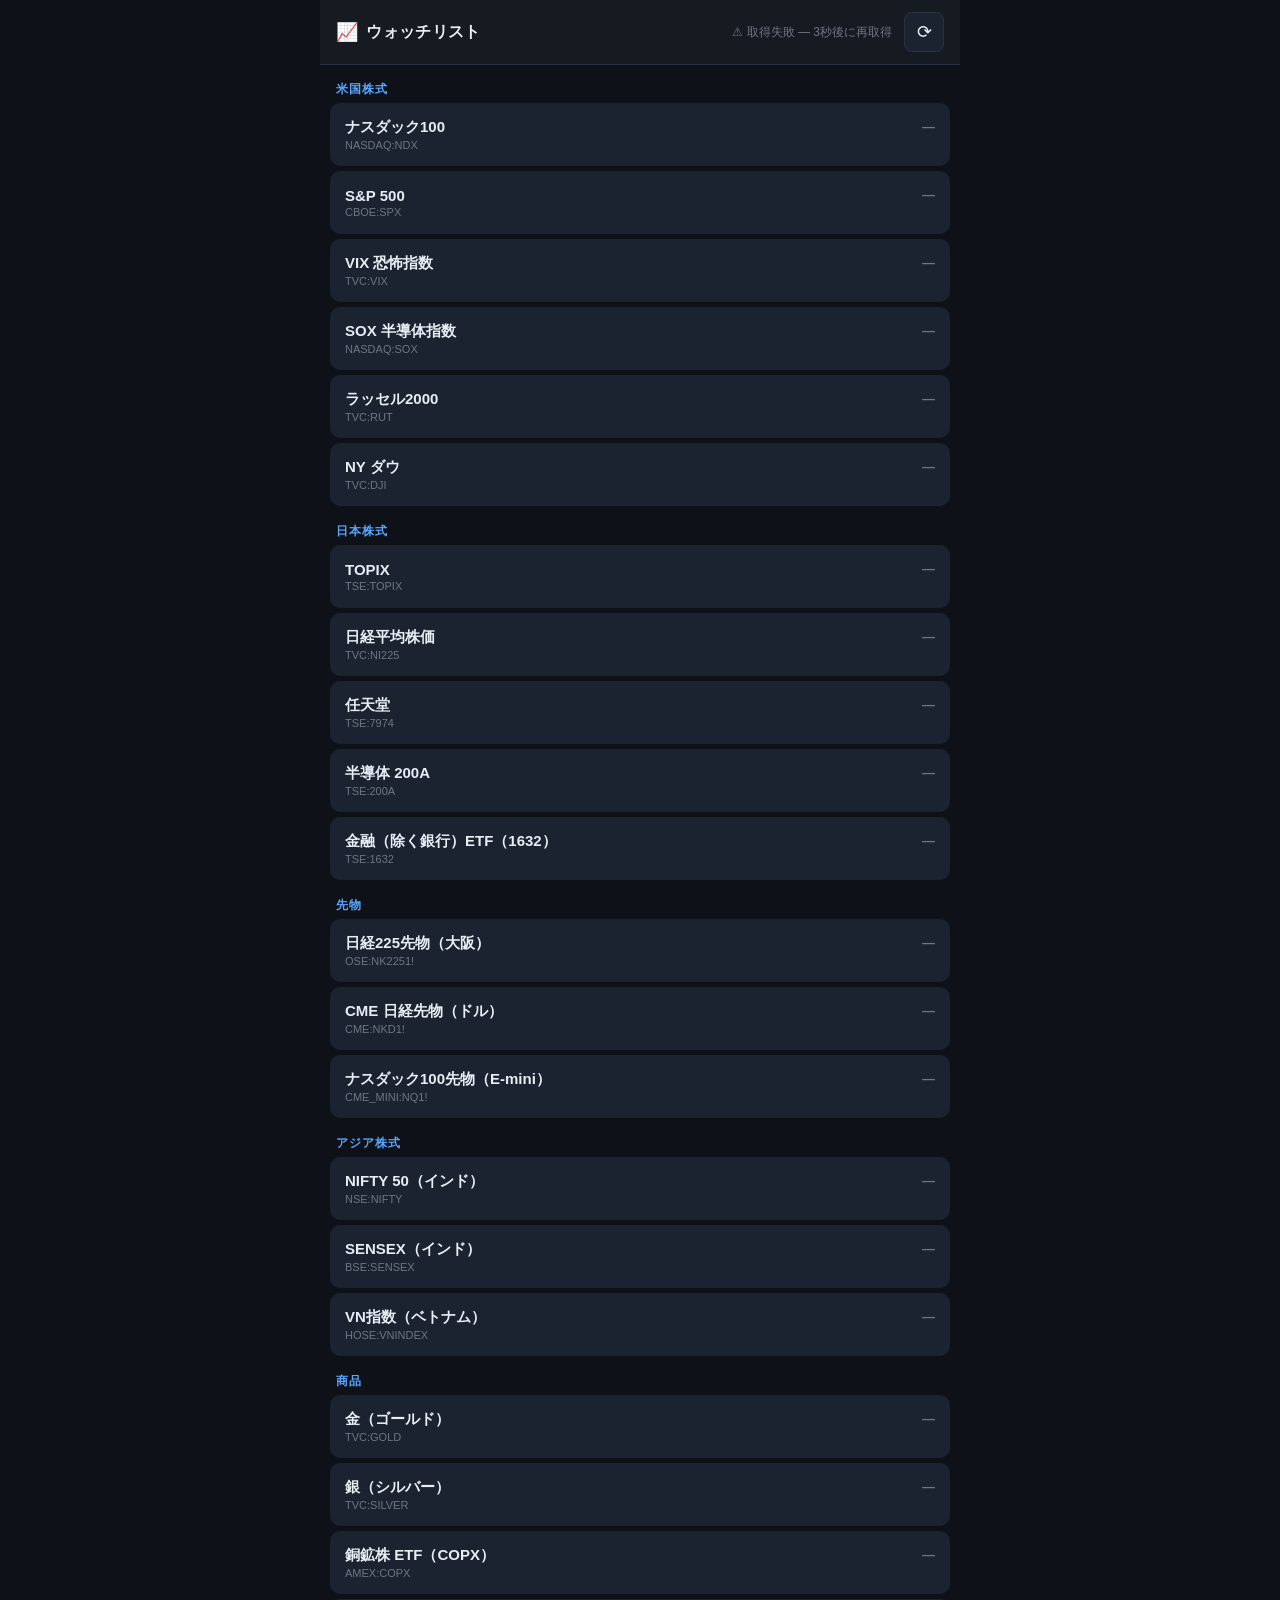
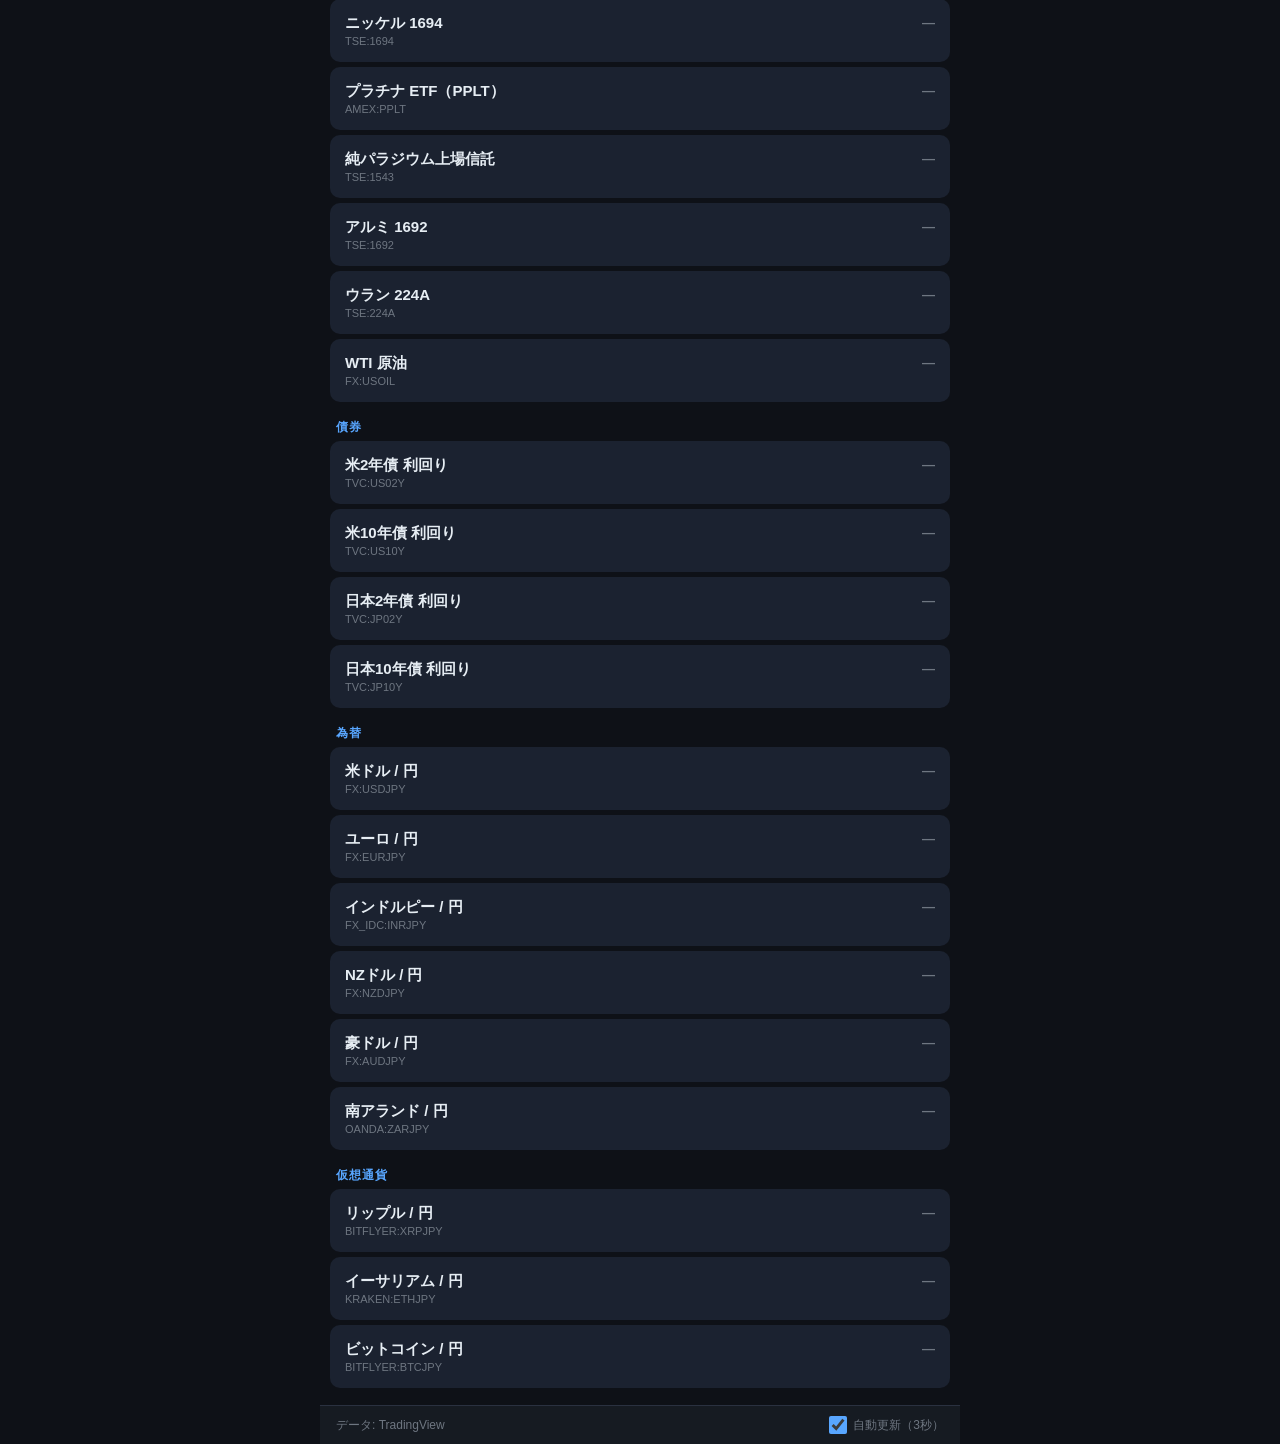
==== commit ec0924a4: "自動更新間隔を3秒に変更 自動更新の間隔を5秒→3秒に短縮。フッター表示も「自動更新（3秒）」に更新。 Service Worker キャッシュを v12 に更新。  Co-Authored-By: " ====
--- a/index.html
+++ b/index.html
@@ -35,7 +35,7 @@
     <span>データ: TradingView</span>
     <label class="auto">
       <input type="checkbox" id="autoToggle" checked />
-      自動更新（5秒）
+      自動更新（3秒）
     </label>
   </footer>
 
